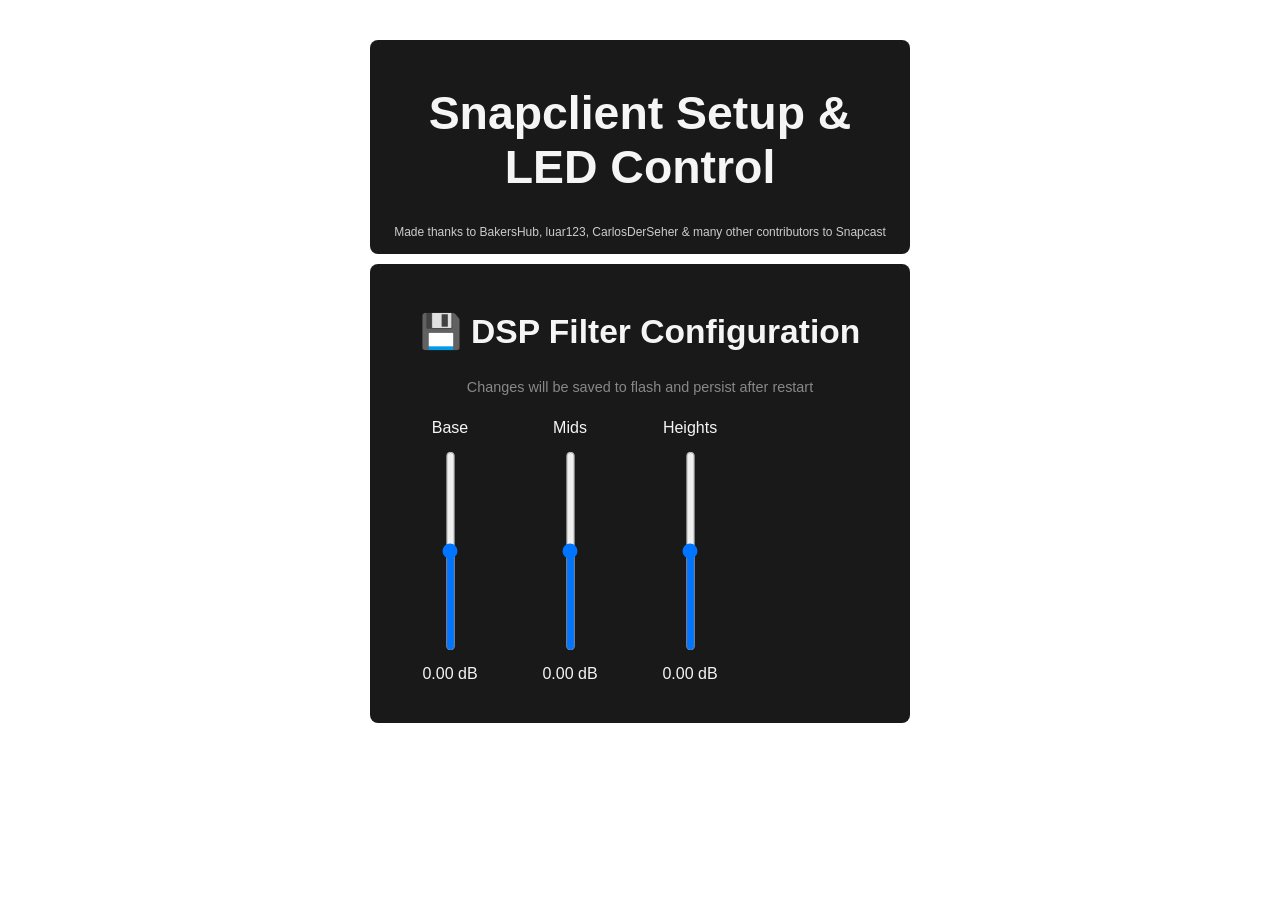
==== components/ui_http_server/html/index.html @ 3b56d6c8 "Update DSP html background Image" ====
<!DOCTYPE HTML><html>
<head>
	<meta charset="UTF-8">
	<title>Snapcast Client DSP & LED Control</title>
	<meta name="viewport" content="width=device-width, initial-scale=1">
	<style>
		html {font-family: Arial, sans-serif; display: inline-block; text-align: center;}
		body {
			margin: 0;
			padding: 20px 0;
			background-image: url('https://raw.githubusercontent.com/BakersHub/Snapclient-BT-LED/refs/heads/Snapclient-BT-LED-LCD/html/SnapcastBG.png');
			background-size: cover;
			background-position: center;
			background-attachment: fixed;
			color: #f5f5f5;
		}

		.headline_container {
			max-width: 500px;
			margin: 20px auto 10px auto;
			padding: 15px 20px;
			background: rgba(0,0,0,0.9);
			border-radius: 8px;
		}

		.body_container {
			max-width: 500px;
			margin: 0 auto 30px auto;
			padding: 20px;
			background: rgba(0,0,0,0.9);
			border-radius: 8px;
		}
		h1 {font-size: 2.9rem;}
		h2 {font-size: 2.1rem;}
		p {font-size: 1.9rem;}

		.slider {
			writing-mode: bt-lr; /* IE */
			-webkit-appearance: slider-vertical; /* Chromium */
			appearance: slider-vertical;
			margin: 14px;
			width: 15px;
			height: 200px;
			border-radius: 5px;
			background: #39a6de;
			outline: none;
			-webkit-transition: .2s;
			transition: opacity .2s;
		}
		.slider::-webkit-slider-thumb {
			-webkit-appearance: none;
			appearance: none;
			width: 25px;
			height: 25px;
			border-radius: 12px;
			background: #f74d4d;
			cursor: pointer;
		}
		.slider::-moz-range-thumb {
			width: 25px;
			height: 25px;
			border-radius: 12px;
			background: #F74D4D;
			cursor: pointer;
		}
		.led-controller {
			background: rgba(0,0,0,0.9);
			padding: 20px;
			margin: 30px auto;
			max-width: 500px;
			border-radius: 8px;
			box-shadow: 0 2px 4px rgba(0,0,0,0.1);
		}
		.led-control-group {
			margin: 15px 0;
			text-align: left;
		}
		.led-control-group label {
			display: inline-block;
			width: 120px;
			font-weight: bold;
			font-size: 1rem;
		}
		.led-control-group input[type="range"] {
			width: 200px;
			vertical-align: middle;
		}
		.led-control-group select,
		.led-control-group input[type="number"],
		.led-control-group input[type="color"] {
			padding: 5px;
			font-size: 14px;
			width: 220px;
		}
		.led-status {
			margin-top: 10px;
			padding: 10px;
			background: #e8f5e9;
			border-radius: 4px;
			min-height: 20px;
			color: #2e7d32;
			font-size: 0.9rem;
		}
	</style>
</head>
<body>
	<div class="headline_container">
		<h1><span id="deviceNameHeading">Snapclient</span> Setup & LED Control</h1>
		<p style="margin: 6px 0 0 0; font-size: 0.75rem; color: #cccccc;">
			Made thanks to BakersHub, luar123, CarlosDerSeher & many other contributors to Snapcast
		</p>
	</div>

	<div class="body_container" style="max-width: 500px; margin:0px auto; padding-bottom: 30px;">
		<h2>💾 DSP Filter Configuration</h2>
		<p style="font-size: 0.9rem; color: #888;">Changes will be saved to flash and persist after restart</p>
		<div class="range_container">
			<div class="range_1_container" style="float:left; margin:10px">
			    <div class="sliders_labels">
			        <label for="BaseGainSlider">Base</label>
			    </div>

			    <div class="sliders_control">
			        <input id="BaseGainSlider" type="range" orient="vertical" onchange="sendUpdateSlider()" oninput="updateSlider('baseSliderValue', this.value)" min="-6.00" max="6.00" value="0.00" step="0.01" class="slider">
			    </div>

			    <div class="slider_value" style="width: 100px;">
			    	<span id="baseSliderValue">0.00</span> dB
			    </div>
			</div>

			<div class="range_2_container" style="float:left; margin:10px">
			    <div class="sliders_labels">
			        <label for="MidGainSlider">Mids</label>
			    </div>

			    <div class="sliders_control">
			        <input id="MidGainSlider" type="range" orient="vertical" onchange="sendUpdateSlider()" oninput="updateSlider('midsSliderValue', this.value)" min="-6.00" max="6.00" value="0.00" step="0.01" class="slider">
			    </div>

			    <div class="slider_value" style="width: 100px;">
			    	<span id="midsSliderValue">0.00</span> dB
			    </div>
			</div>

			<div class="range_3_container" style="float:left; margin:10px">
			    <div class="sliders_labels">
			        <label for="heightsGainSlider">Heights</label>
			    </div>

			    <div class="sliders_control">
			        <input id="heightsGainSlider" type="range" orient="vertical" onchange="sendUpdateSlider()" oninput="updateSlider('heightsSliderValue', this.value)" min="-6.00" max="6.00" value="0.00" step="0.01" class="slider">
			    </div>

			    <div class="slider_value" style="width: 100px;">
			    	<span id="heightsSliderValue">0.00</span> dB
			    </div>
			</div>
		</div>
		<div style="clear: both;"></div>
	</div>
	
	<!-- LED Controller Section -->
	<div class="led-controller" id="ledController">
		<h2>🎵 Sound-Reactive LEDs</h2>
		
		<h3 style="margin-top: 20px; color: #666;">💾 Persistent Configuration</h3>
		<p style="font-size: 0.9rem; color: #888;">Changes below will be saved to flash and persist after restart</p>
		
		<div class="led-control-group">
			<label for="cfgNumLeds">Number of LEDs:</label>
			<input type="number" id="cfgNumLeds" min="1" max="1000" value="100">
		</div>
		
		<div class="led-control-group">
			<label for="cfgGpioPin">GPIO Pin:</label>
			<input type="number" id="cfgGpioPin" min="0" max="39" value="23">
		</div>

		<div class="led-control-group">
			<label for="cfgColorOrder">Color Order:</label>
			<select id="cfgColorOrder">
				<option value="0">RGB</option>
				<option value="1">GRB</option>
			</select>
		</div>

		<div class="led-control-group">
			<label for="cfgLedEnable">Enable LED Controller:</label>
			<input type="checkbox" id="cfgLedEnable" checked>
		</div>
		
		<div class="led-control-group">
			<label for="cfgDefaultBrightness">Default Brightness:</label>
			<input type="range" id="cfgDefaultBrightness" min="0" max="255" value="128">
			<span id="cfgBrightnessVal">128</span>
		</div>

		<div class="led-control-group">
			<label for="cfgAutoRainbow">Rainbow Color 1 (default):</label>
			<input type="checkbox" id="cfgAutoRainbow">
			<label for="cfgRainbowSpeed" style="margin-left: 10px;">Rainbow Speed:</label>
			<input type="range" id="cfgRainbowSpeed" min="0" max="255" value="128" style="width: 150px;">
		</div>

		<div class="led-control-group">
			<label for="cfgAutoRainbow2">Rainbow Color 2 (default):</label>
			<input type="checkbox" id="cfgAutoRainbow2">
			<label for="cfgRainbowSpeed2" style="margin-left: 10px;">Rainbow Speed:</label>
			<input type="range" id="cfgRainbowSpeed2" min="0" max="255" value="128" style="width: 150px;">
		</div>
		
		<div class="led-control-group">
			<label for="cfgDefaultEffect">Default Effect:</label>
			<select id="cfgDefaultEffect">
				<option value="0">Off</option>
				<option value="1">VU Meter</option>
				<option value="2">Spectrum Analyzer</option>
				<option value="3">Pulse</option>
				<option value="4">Wave</option>
				<option value="5">Energy Bar</option>
				<option value="6">Rainbow Pulse</option>
				<option value="7">Beat Flash</option>
				<option value="8">Bass Pulse</option>
				<option value="9">Stereo VU</option>
				<option value="10">Solid Color</option>
				<option value="11">Color Wipe</option>
				<option value="12">Dual Color Wave</option>
				<option value="13">Comet</option>
				<option value="14">Sparkle</option>
				<option value="15">Beat Rainbow</option>
				<option value="16">Multi Comet</option>
				<option value="17">Marching</option>
				<option value="18">Blade Power+</option>
				<option value="19">Scan Multi</option>
				<option value="20">Pitch Spectrum</option>
				<option value="21">Equalizer</option>
				<option value="22">Dual Energy Bar</option>
				<option value="23">Beat Strobe</option>
				<option value="24">Energy Comet</option>
				<option value="25">Fire Flicker</option>
				<option value="26">Center Ripples</option>
				<option value="27">Rainbow Plasma</option>
				<option value="28">Noise Plasma</option>
			</select>
		</div>
		
		<div class="led-control-group">
			<label for="cfgDefaultSpeed">Default Speed:</label>
			<input type="range" id="cfgDefaultSpeed" min="0" max="255" value="128">
			<span id="cfgSpeedVal">128</span>
		</div>
		
		<div class="led-control-group">
			<label for="cfgDefaultSensitivity">Default Sensitivity:</label>
			<input type="range" id="cfgDefaultSensitivity" min="0" max="255" value="150">
			<span id="cfgSensitivityVal">150</span>
		</div>

		<div class="led-control-group">
			<label for="cfgDefaultBassFocus">Default Bass Focus:</label>
			<input type="range" id="cfgDefaultBassFocus" min="0" max="255" value="128">
			<span id="cfgBassFocusVal">128</span>
			<span style="display:block; font-size: 0.8rem; color: #888; margin-top: 4px;">
				Controls how strongly low frequencies (bass) drive the LED effects. Higher values make bass hits dominate the visuals; lower values make mids/highs more visible.
			</span>
		</div>

		<div class="led-control-group">
			<label for="cfgIgnoreVolume">Ignore Playback Volume (Auto Gain):</label>
			<input type="checkbox" id="cfgIgnoreVolume">
			<span style="display:block; font-size: 0.8rem; color: #888; margin-top: 4px;">
				When enabled, LED effects react to the raw audio signal and ignore the player volume, keeping visual intensity consistent even at low listening levels.
			</span>
		</div>
		
		<button onclick="saveLEDConfig()" style="margin: 15px 0; padding: 10px 20px; background: #4CAF50; color: white; border: none; border-radius: 4px; cursor: pointer; font-size: 1rem;">
			💾 Save Configuration & Restart
		</button>
		
		<h3 style="margin-top: 30px; color: #666;">🎨 Live Controls</h3>
		<p style="font-size: 0.9rem; color: #888;">Changes below take effect immediately (not saved)</p>
		
		<div class="led-control-group">
			<label for="ledEffect">Effect:</label>
			<select id="ledEffect" onchange="updateLED()">
				<option value="0">Off</option>
				<option value="1">VU Meter</option>
				<option value="2">Spectrum Analyzer</option>
				<option value="3">Pulse</option>
				<option value="4">Wave</option>
				<option value="5">Energy Bar</option>
				<option value="6">Rainbow Pulse</option>
				<option value="7">Beat Flash</option>
				<option value="8">Bass Pulse</option>
				<option value="9">Stereo VU</option>
				<option value="10">Solid Color</option>
				<option value="11">Color Wipe</option>
				<option value="12">Dual Color Wave</option>
				<option value="13">Comet</option>
				<option value="14">Sparkle</option>
				<option value="15">Beat Rainbow</option>
				<option value="16">Multi Comet</option>
				<option value="17">Marching</option>
				<option value="18">Blade Power+</option>
				<option value="19">Scan Multi</option>
				<option value="20">Pitch Spectrum</option>
				<option value="21">Equalizer</option>
				<option value="22">Dual Energy Bar</option>
				<option value="23">Beat Strobe</option>
				<option value="24">Energy Comet</option>
				<option value="25">Fire Flicker</option>
				<option value="26">Center Ripples</option>
				<option value="27">Rainbow Plasma</option>
				<option value="28">Noise Plasma</option>
			</select>
		</div>
		
		<div class="led-control-group">
			<label for="ledBrightness">Brightness:</label>
			<input type="range" id="ledBrightness" min="0" max="255" value="128" oninput="updateLED()">
			<span id="brightnessValue">128</span>
		</div>
		
		<div class="led-control-group">
			<label for="ledSpeed">Speed:</label>
			<input type="range" id="ledSpeed" min="0" max="255" value="128" oninput="updateLED()">
			<span id="speedValue">128</span>
		</div>
		
		<div class="led-control-group">
			<label for="ledSensitivity">Sensitivity:</label>
			<input type="range" id="ledSensitivity" min="0" max="255" value="150" oninput="updateLED()">
			<span id="sensitivityValue">150</span>
		</div>
		
		<div class="led-control-group">
			<label for="ledBassFocus">Bass Focus:</label>
			<input type="range" id="ledBassFocus" min="0" max="255" value="128" oninput="updateLED()">
			<span id="bassFocusValue">128</span>
		</div>
		
		<div class="led-control-group">
			<label for="ledColor">Color 1:</label>
			<input type="color" id="ledColor" value="#ff0000" onchange="updateLED()">
		</div>
		<div class="led-control-group">
			<label for="ledAutoRainbow">Rainbow Color 1 (live):</label>
			<input type="checkbox" id="ledAutoRainbow" onchange="updateLED()">
			<label for="ledRainbowSpeed" style="margin-left: 10px;">Rainbow Speed:</label>
			<input type="range" id="ledRainbowSpeed" min="0" max="255" value="128" oninput="updateLED()" style="width: 150px;">
		</div>
		<div class="led-control-group">
			<label for="ledColor2">Color 2:</label>
			<input type="color" id="ledColor2" value="#0000ff" onchange="updateLED()">
		</div>
		<div class="led-control-group">
			<label for="ledAutoRainbow2">Rainbow Color 2 (live):</label>
			<input type="checkbox" id="ledAutoRainbow2" onchange="updateLED()">
			<label for="ledRainbowSpeed2" style="margin-left: 10px;">Rainbow Speed:</label>
			<input type="range" id="ledRainbowSpeed2" min="0" max="255" value="128" oninput="updateLED()" style="width: 150px;">
		</div>
		
		<div class="led-status" id="ledStatus">Ready</div>
	</div>

	<!-- System / Device Configuration Section -->
	<div class="led-controller" id="systemController">
		<h2>⚙️ System & Device Configuration</h2>
		<p style="font-size: 0.9rem; color: #888;">These settings control WiFi, Snapserver, device name, Snapcast gain, hardware volume buttons and SH1106 OLED display</p>

		<div class="led-control-group">
			<label for="sysWifiSsid">WiFi SSID:</label>
			<input type="text" id="sysWifiSsid" maxlength="31" placeholder="myssid">
		</div>

		<div class="led-control-group">
			<label for="sysWifiPassword">WiFi Password:</label>
			<input type="text" id="sysWifiPassword" maxlength="63" placeholder="mypassword">
		</div>

		<div class="led-control-group">
			<label for="sysSnapHost">Snapserver Host (IP):</label>
			<input type="text" id="sysSnapHost" maxlength="63" placeholder="192.168.0.30">
		</div>

		<div class="led-control-group">
			<label for="sysSnapPort">Snapserver Port:</label>
			<input type="number" id="sysSnapPort" min="1" max="65535" value="1704">
		</div>

		<div class="led-control-group">
			<label for="sysName">Device / Snapclient Name:</label>
			<input type="text" id="sysName" maxlength="31" placeholder="Snapclient">
		</div>

		<div class="led-control-group">
			<label for="sysGainBoost">Snapcast Gain Boost:</label>
			<input type="number" id="sysGainBoost" min="0.1" max="10" step="0.1" value="1.0">
			<span style="margin-left: 6px; font-size: 0.8rem; color: #ccc;">Notes 👉</span>
			<button type="button" onclick="toggleGainHelp()" title="Gain boost help" style="margin-left: 4px; padding: 2px 6px; font-size: 0.8rem; cursor: pointer;">📎</button>
		</div>

		<div id="gainHelpPanel" style="display:none; text-align:left; font-size:0.8rem; color:#ccc; background:rgba(0,0,0,0.6); padding:8px 10px; border-radius:4px; margin:-8px 0 8px 0;">
			<strong>Snapcast Gain Boost notes</strong><br>
	
			<b>How it works:</b><br>
			Gain 0.5: reduced max volume for small speakers that are getting overpowered.<br><br>
			Gain 1 (default): Audio plays at its original level.<br>
			Gain 2: The audio signal is multiplied by 2 (doubling the waveform amplitude).<br><br>
			<b>Important notes:</b><br>
			Perceived loudness: Doubling amplitude does not double perceived loudness. Roughly +10 dB (~3.16× gain) sounds “twice as loud”.<br>
			Clipping risk: If the signal is already near maximum, multiplying by 2 can clip and distort.<br>
			System volume: This gain just multiplies the signal; extra DAC/amp gain can easily overdrive hardware.<br><br>
			✅ Rule of thumb: Increase gain gradually (e.g. 1.0 → 1.2 → 1.5) and listen for distortion rather than jumping straight to high values.
		</div>

		<div class="led-control-group">
			<label for="sysVolButtons">Enable Volume Buttons:</label>
			<input type="checkbox" id="sysVolButtons" checked>
		</div>

		<div class="led-control-group">
			<label for="sysVolUpPin">Volume Up GPIO:</label>
			<input type="number" id="sysVolUpPin" min="0" max="39" value="27">
		</div>

		<div class="led-control-group">
			<label for="sysVolDownPin">Volume Down GPIO:</label>
			<input type="number" id="sysVolDownPin" min="0" max="39" value="14">
		</div>

		<div class="led-control-group">
			<label for="sysEffectButton">Enable LED ON/OFF Effect Button:</label>
			<input type="checkbox" id="sysEffectButton">
		</div>

		<div class="led-control-group">
			<label for="sysEffectButtonPin">LED ON/OFF Effect Button GPIO:</label>
			<input type="number" id="sysEffectButtonPin" min="0" max="39" value="33">
		</div>

		<div class="led-control-group">
			<label for="sysDisplayEnable">Enable OLED Display:</label>
			<input type="checkbox" id="sysDisplayEnable" checked>
		</div>

		<div class="led-control-group">
			<label for="sysI2cSda">I2C SDA GPIO:</label>
			<input type="number" id="sysI2cSda" min="0" max="39" value="21">
		</div>

		<div class="led-control-group">
			<label for="sysI2cScl">I2C SCL GPIO:</label>
			<input type="number" id="sysI2cScl" min="0" max="39" value="22">
		</div>

		<div class="led-control-group">
			<label for="sysI2cFreq">I2C Frequency (Hz):</label>
			<input type="number" id="sysI2cFreq" min="10000" max="1000000" step="10000" value="400000">
		</div>

		<div class="led-control-group">
			<label for="sysDisplaySize">Display Size:</label>
			<select id="sysDisplaySize">
				<option value="128">1.28\" SH1106 128x64 (column 2)</option>
				<option value="96">0.96\" SSD1306 128x64 (column 0)</option>
			</select>
			<span style="display:block; font-size: 0.8rem; color: #888; margin-top: 4px;">
				Horizontal column offset for the panel. Classic SH1106 1.28&quot; modules typically use 2, while many 0.96&quot; SSD1306 128x64 modules use 0.
			</span>
		</div>

		<button onclick="saveSystemConfig()" style="margin: 15px 0; padding: 10px 20px; background: #4CAF50; color: white; border: none; border-radius: 4px; cursor: pointer; font-size: 1rem;">
			💾 Save System Config & Restart
		</button>

		<div class="led-status" id="systemStatus">Ready</div>
	</div>

	<script>
		// DSP Processor Functions
		function sendUpdateSlider() {
			var gain_1 = document.getElementById('BaseGainSlider').value;
			var gain_2 = document.getElementById('MidGainSlider').value;
			var gain_3 = document.getElementById('heightsGainSlider').value;

			console.log(gain_1 + ", " + gain_2 + ", " + gain_3);
			console.log("/post?gain_1=" + gain_1 + "&gain_2=" + gain_2 + "&gain_3=" + gain_3);
			var httpRequest = new XMLHttpRequest();
			httpRequest.open("POST", "/post?gain_1=" + gain_1 + "&gain_2=" + gain_2 + "&gain_3=" + gain_3, true);
			httpRequest.send();
		}

		function updateSlider(id, val) {
			var output = document.getElementById(id);
			output.innerHTML = val;
		}

		function loadDspConfig() {
			fetch('/dsp/config')
				.then(response => {
					if (!response.ok) {
						throw new Error('HTTP ' + response.status);
					}
					return response.json();
				})
				.then(data => {
					if (typeof data.gain1 !== 'undefined') {
						var gain1 = parseFloat(data.gain1);
						if (!isNaN(gain1)) {
							var baseSlider = document.getElementById('BaseGainSlider');
							baseSlider.value = gain1.toFixed(2);
							updateSlider('baseSliderValue', baseSlider.value);
						}
					}
					if (typeof data.gain2 !== 'undefined') {
						var gain2 = parseFloat(data.gain2);
						if (!isNaN(gain2)) {
							var midSlider = document.getElementById('MidGainSlider');
							midSlider.value = gain2.toFixed(2);
							updateSlider('midsSliderValue', midSlider.value);
						}
					}
					if (typeof data.gain3 !== 'undefined') {
						var gain3 = parseFloat(data.gain3);
						if (!isNaN(gain3)) {
							var heightsSlider = document.getElementById('heightsGainSlider');
							heightsSlider.value = gain3.toFixed(2);
							updateSlider('heightsSliderValue', heightsSlider.value);
						}
					}
				})
				.catch(error => {
					console.log('DSP config not available', error);
				});
		}

		// LED Controller Functions
		function updateBrightnessDisplay() {
			document.getElementById('brightnessValue').textContent = document.getElementById('ledBrightness').value;
		}
		
		function updateSpeedDisplay() {
			document.getElementById('speedValue').textContent = document.getElementById('ledSpeed').value;
		}
		
		function updateSensitivityDisplay() {
			document.getElementById('sensitivityValue').textContent = document.getElementById('ledSensitivity').value;
		}
		
		function updateConfigDisplays() {
			document.getElementById('cfgBrightnessVal').textContent = document.getElementById('cfgDefaultBrightness').value;
			document.getElementById('cfgSpeedVal').textContent = document.getElementById('cfgDefaultSpeed').value;
			document.getElementById('cfgSensitivityVal').textContent = document.getElementById('cfgDefaultSensitivity').value;
			document.getElementById('cfgBassFocusVal').textContent = document.getElementById('cfgDefaultBassFocus').value;
		}
		
		// Update config value displays
		document.getElementById('cfgDefaultBrightness').oninput = updateConfigDisplays;
		document.getElementById('cfgDefaultSpeed').oninput = updateConfigDisplays;
		document.getElementById('cfgDefaultSensitivity').oninput = updateConfigDisplays;
		document.getElementById('cfgDefaultBassFocus').oninput = updateConfigDisplays;
		
		function hexToRgb(hex) {
			var result = /^#?([a-f\d]{2})([a-f\d]{2})([a-f\d]{2})$/i.exec(hex);
			return result ? {
				r: parseInt(result[1], 16),
				g: parseInt(result[2], 16),
				b: parseInt(result[3], 16)
			} : null;
		}
		
		function updateLED() {
			var rgb = hexToRgb(document.getElementById('ledColor').value);
			var rgb2 = hexToRgb(document.getElementById('ledColor2').value);
			var brightness = document.getElementById('ledBrightness').value;
			var speed = document.getElementById('ledSpeed').value;
			var sensitivity = document.getElementById('ledSensitivity').value;
			var bassFocus = document.getElementById('ledBassFocus').value;
			var autoRainbow = document.getElementById('ledAutoRainbow').checked ? '1' : '0';
			var rainbowSpeed = document.getElementById('ledRainbowSpeed').value;
			var autoRainbow2 = document.getElementById('ledAutoRainbow2').checked ? '1' : '0';
			var rainbowSpeed2 = document.getElementById('ledRainbowSpeed2').value;
			
			updateBrightnessDisplay();
			updateSpeedDisplay();
			updateSensitivityDisplay();
			document.getElementById('bassFocusValue').textContent = bassFocus;
			
			var params = 'effect=' + document.getElementById('ledEffect').value +
					'&brightness=' + brightness +
					'&speed=' + speed +
					'&sensitivity=' + sensitivity +
					'&bass_focus=' + bassFocus +
					'&auto_rainbow=' + autoRainbow +
					'&rainbow_speed=' + rainbowSpeed +
					'&auto_rainbow2=' + autoRainbow2 +
					'&rainbow_speed2=' + rainbowSpeed2 +
					'&color=' + rgb.r + ',' + rgb.g + ',' + rgb.b +
					'&color2=' + rgb2.r + ',' + rgb2.g + ',' + rgb2.b;
			
			document.getElementById('ledStatus').textContent = 'Updating...';
			
			fetch('/led', {
				method: 'POST',
				headers: {
					'Content-Type': 'application/x-www-form-urlencoded',
				},
				body: params
			})
			.then(response => response.text())
			.then(data => {
				document.getElementById('ledStatus').textContent = '✓ ' + data;
			})
			.catch(error => {
				document.getElementById('ledStatus').textContent = '✗ Error: ' + error;
			});
		}
		
		function saveLEDConfig() {
			var rainbowSpeed = document.getElementById('cfgRainbowSpeed').value;
			var rainbowSpeed2 = document.getElementById('cfgRainbowSpeed2').value;
			var bassFocusDefault = document.getElementById('cfgDefaultBassFocus').value;
			var params = 'num_leds=' + document.getElementById('cfgNumLeds').value +
					'&gpio_pin=' + document.getElementById('cfgGpioPin').value +
					'&enabled=' + (document.getElementById('cfgLedEnable').checked ? '1' : '0') +
					'&color_order=' + document.getElementById('cfgColorOrder').value +
					'&ignore_volume=' + (document.getElementById('cfgIgnoreVolume').checked ? '1' : '0') +
					'&auto_rainbow=' + (document.getElementById('cfgAutoRainbow').checked ? '1' : '0') +
					'&rainbow_speed=' + rainbowSpeed +
					'&auto_rainbow2=' + (document.getElementById('cfgAutoRainbow2').checked ? '1' : '0') +
					'&rainbow_speed2=' + rainbowSpeed2 +
					'&bass_focus=' + bassFocusDefault +
					'&brightness=' + document.getElementById('cfgDefaultBrightness').value +
					'&effect=' + document.getElementById('cfgDefaultEffect').value +
					'&speed=' + document.getElementById('cfgDefaultSpeed').value +
					'&sensitivity=' + document.getElementById('cfgDefaultSensitivity').value +
					'&color=' + hexToRgb(document.getElementById('ledColor').value).r + ',' +
					              hexToRgb(document.getElementById('ledColor').value).g + ',' +
					              hexToRgb(document.getElementById('ledColor').value).b +
					'&color2=' + hexToRgb(document.getElementById('ledColor2').value).r + ',' +
					               hexToRgb(document.getElementById('ledColor2').value).g + ',' +
					               hexToRgb(document.getElementById('ledColor2').value).b;
			
			document.getElementById('ledStatus').textContent = '💾 Saving configuration...';
			document.getElementById('ledStatus').style.background = '#fff3cd';
			document.getElementById('ledStatus').style.color = '#856404';
			
			fetch('/led/config', {
				method: 'POST',
				headers: {
					'Content-Type': 'application/x-www-form-urlencoded',
				},
				body: params
			})
			.then(response => response.text())
			.then(data => {
				document.getElementById('ledStatus').textContent = '✓ ' + data;
				document.getElementById('ledStatus').style.background = '#d4edda';
				document.getElementById('ledStatus').style.color = '#155724';
			})
			.catch(error => {
				document.getElementById('ledStatus').textContent = '✗ Error: ' + error;
				document.getElementById('ledStatus').style.background = '#ffebee';
				document.getElementById('ledStatus').style.color = '#c62828';
			});
		}
		
		function loadLEDConfig() {
			fetch('/led')
				.then(response => response.json())
				.then(data => {
					// Load live controls
					document.getElementById('ledEffect').value = data.effect;
					document.getElementById('ledBrightness').value = data.brightness;
					document.getElementById('ledSpeed').value = data.speed;
					document.getElementById('ledSensitivity').value = data.sensitivity;
					if (typeof data.bass_focus !== 'undefined') {
						document.getElementById('ledBassFocus').value = data.bass_focus;
					}
					document.getElementById('ledAutoRainbow').checked = !!data.auto_rainbow;
					if (typeof data.auto_rainbow2 !== 'undefined') {
						document.getElementById('ledAutoRainbow2').checked = !!data.auto_rainbow2;
					}
					if (typeof data.rainbow_speed !== 'undefined') {
						document.getElementById('ledRainbowSpeed').value = data.rainbow_speed;
					}
					if (typeof data.rainbow_speed2 !== 'undefined') {
						document.getElementById('ledRainbowSpeed2').value = data.rainbow_speed2;
					}
					
					// Load config values
					document.getElementById('cfgNumLeds').value = data.num_leds;
					document.getElementById('cfgGpioPin').value = 23; // Will come from backend later
					if (typeof data.enabled !== 'undefined') {
						document.getElementById('cfgLedEnable').checked = !!data.enabled;
					}
					if (typeof data.color_order !== 'undefined') {
						document.getElementById('cfgColorOrder').value = data.color_order;
					}
					if (typeof data.ignore_volume !== 'undefined') {
						document.getElementById('cfgIgnoreVolume').checked = !!data.ignore_volume;
					}
					if (typeof data.bass_focus !== 'undefined') {
						document.getElementById('cfgDefaultBassFocus').value = data.bass_focus;
					}
					if (typeof data.auto_rainbow !== 'undefined') {
						document.getElementById('cfgAutoRainbow').checked = !!data.auto_rainbow;
					}
					if (typeof data.auto_rainbow2 !== 'undefined') {
						document.getElementById('cfgAutoRainbow2').checked = !!data.auto_rainbow2;
					}
					if (typeof data.rainbow_speed !== 'undefined') {
						document.getElementById('cfgRainbowSpeed').value = data.rainbow_speed;
					}
					if (typeof data.rainbow_speed2 !== 'undefined') {
						document.getElementById('cfgRainbowSpeed2').value = data.rainbow_speed2;
					}
					document.getElementById('cfgDefaultBrightness').value = data.brightness;
					document.getElementById('cfgDefaultEffect').value = data.effect;
					document.getElementById('cfgDefaultSpeed').value = data.speed;
					document.getElementById('cfgDefaultSensitivity').value = data.sensitivity;
					
					var hex = '#' + 
							('0' + data.color.r.toString(16)).slice(-2) +
							('0' + data.color.g.toString(16)).slice(-2) +
							('0' + data.color.b.toString(16)).slice(-2);
					document.getElementById('ledColor').value = hex;

					// Secondary color (if provided)
					if (data.color2) {
						var hex2 = '#' +
							('0' + data.color2.r.toString(16)).slice(-2) +
							('0' + data.color2.g.toString(16)).slice(-2) +
							('0' + data.color2.b.toString(16)).slice(-2);
						document.getElementById('ledColor2').value = hex2;
					}
					
					updateBrightnessDisplay();
					updateSpeedDisplay();
					updateSensitivityDisplay();
					updateConfigDisplays();
					
					document.getElementById('ledStatus').textContent = 'Connected (' + data.num_leds + ' LEDs)';
				})
				.catch(error => {
					document.getElementById('ledController').style.display = 'none';
					console.log('LED controller not available');
				});
		}

		function loadSystemConfig() {
			fetch('/system/config')
				.then(response => response.json())
				.then(data => {
					if (data.wifi_ssid) {
						document.getElementById('sysWifiSsid').value = data.wifi_ssid;
					}
					if (typeof data.wifi_password !== 'undefined') {
						document.getElementById('sysWifiPassword').value = data.wifi_password;
					}
					if (data.snapserver_host) {
						document.getElementById('sysSnapHost').value = data.snapserver_host;
					}
					if (typeof data.snapserver_port !== 'undefined') {
						document.getElementById('sysSnapPort').value = data.snapserver_port;
					}
					if (data.snapclient_name) {
						document.getElementById('sysName').value = data.snapclient_name;
						var headingNameEl = document.getElementById('deviceNameHeading');
						if (headingNameEl) {
							headingNameEl.textContent = data.snapclient_name;
						}
					}
					if (typeof data.snapcast_gain_boost !== 'undefined') {
						document.getElementById('sysGainBoost').value = data.snapcast_gain_boost;
					}
					if (typeof data.volume_buttons_enabled !== 'undefined') {
						document.getElementById('sysVolButtons').checked = !!data.volume_buttons_enabled;
					}
					if (typeof data.volume_up_pin !== 'undefined') {
						document.getElementById('sysVolUpPin').value = data.volume_up_pin;
					}
					if (typeof data.volume_down_pin !== 'undefined') {
						document.getElementById('sysVolDownPin').value = data.volume_down_pin;
					}
					if (typeof data.effect_button_enabled !== 'undefined') {
						document.getElementById('sysEffectButton').checked = !!data.effect_button_enabled;
					}
					if (typeof data.effect_button_pin !== 'undefined') {
						document.getElementById('sysEffectButtonPin').value = data.effect_button_pin;
					}
					if (typeof data.sh1106_enabled !== 'undefined') {
						document.getElementById('sysDisplayEnable').checked = !!data.sh1106_enabled;
					}
					if (typeof data.sh1106_sda_gpio !== 'undefined') {
						document.getElementById('sysI2cSda').value = data.sh1106_sda_gpio;
					}
					if (typeof data.sh1106_scl_gpio !== 'undefined') {
						document.getElementById('sysI2cScl').value = data.sh1106_scl_gpio;
					}
					if (typeof data.sh1106_i2c_freq_hz !== 'undefined') {
						document.getElementById('sysI2cFreq').value = data.sh1106_i2c_freq_hz;
					}
					if (typeof data.sh1106_column_offset !== 'undefined') {
						// Map column offset back to display size selection
						if (data.sh1106_column_offset === 0) {
							document.getElementById('sysDisplaySize').value = '96';
						} else {
							document.getElementById('sysDisplaySize').value = '128';
						}
					}
					document.getElementById('systemStatus').textContent = 'System config loaded';
				})
				.catch(error => {
					console.log('System config not available', error);
					document.getElementById('systemController').style.display = 'none';
				});
		}

		function saveSystemConfig() {
			var params = 'snapclient_name=' + encodeURIComponent(document.getElementById('sysName').value) +
				'&snapcast_gain_boost=' + encodeURIComponent(document.getElementById('sysGainBoost').value) +
				'&wifi_ssid=' + encodeURIComponent(document.getElementById('sysWifiSsid').value) +
				'&wifi_password=' + encodeURIComponent(document.getElementById('sysWifiPassword').value) +
				'&snapserver_host=' + encodeURIComponent(document.getElementById('sysSnapHost').value) +
				'&snapserver_port=' + encodeURIComponent(document.getElementById('sysSnapPort').value) +
				'&volume_buttons_enabled=' + (document.getElementById('sysVolButtons').checked ? '1' : '0') +
				'&volume_up_pin=' + document.getElementById('sysVolUpPin').value +
				'&volume_down_pin=' + document.getElementById('sysVolDownPin').value +
				'&effect_button_enabled=' + (document.getElementById('sysEffectButton').checked ? '1' : '0') +
				'&effect_button_pin=' + document.getElementById('sysEffectButtonPin').value +
				'&sh1106_enabled=' + (document.getElementById('sysDisplayEnable').checked ? '1' : '0') +
				'&sh1106_sda_gpio=' + document.getElementById('sysI2cSda').value +
				'&sh1106_scl_gpio=' + document.getElementById('sysI2cScl').value +
				'&sh1106_i2c_freq_hz=' + document.getElementById('sysI2cFreq').value +
				'&sh1106_column_offset=' + (document.getElementById('sysDisplaySize').value === '96' ? '0' : '2');

			document.getElementById('systemStatus').textContent = '💾 Saving system config...';
			document.getElementById('systemStatus').style.background = '#fff3cd';
			document.getElementById('systemStatus').style.color = '#856404';

			fetch('/system/config', {
				method: 'POST',
				headers: {
					'Content-Type': 'application/x-www-form-urlencoded',
				},
				body: params
			})
			.then(response => response.text())
			.then(data => {
				document.getElementById('systemStatus').textContent = '✓ ' + data;
				document.getElementById('systemStatus').style.background = '#d4edda';
				document.getElementById('systemStatus').style.color = '#155724';
			})
			.catch(error => {
				document.getElementById('systemStatus').textContent = '✗ Error: ' + error;
				document.getElementById('systemStatus').style.background = '#ffebee';
				document.getElementById('systemStatus').style.color = '#c62828';
			});
		}

		function toggleGainHelp() {
			var panel = document.getElementById('gainHelpPanel');
			if (!panel) return;
			panel.style.display = (panel.style.display === 'none' || panel.style.display === '') ? 'block' : 'none';
		}
		
		// Load LED config on page load
		window.addEventListener('load', function() {
			loadLEDConfig();
			loadSystemConfig();
			loadDspConfig();
		});
	</script>
</body>
</html>
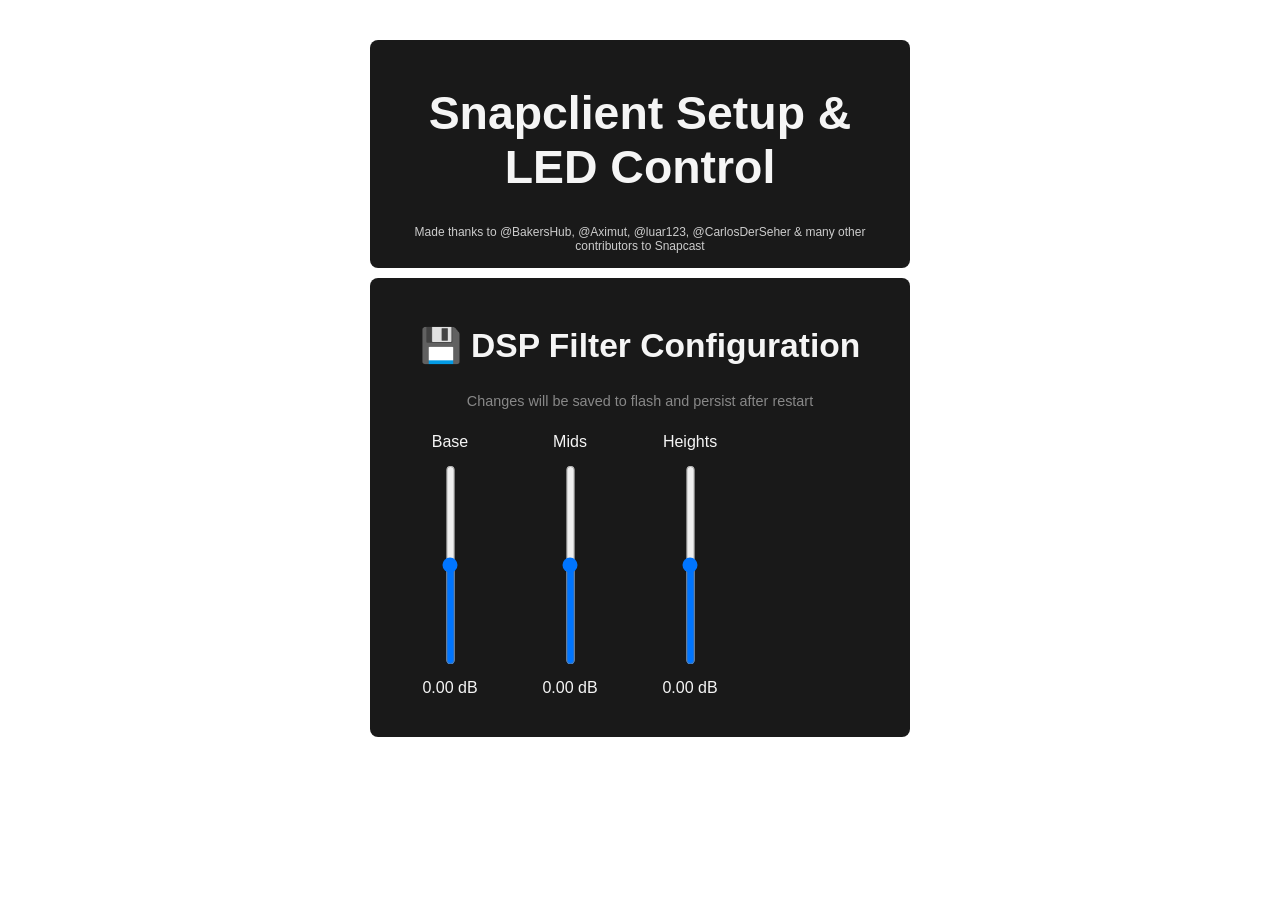
==== commit 078e0541: "Special thanks to Aximut for Bluetooth infection" ====
--- a/components/ui_http_server/html/index.html
+++ b/components/ui_http_server/html/index.html
@@ -8,7 +8,7 @@
 		body {
 			margin: 0;
 			padding: 20px 0;
-			background-image: url('https://raw.githubusercontent.com/BakersHub/Snapclient-BT-LED/refs/heads/Snapclient-BT-LED-LCD/html/SnapcastBG.png');
+			background-image: url('https://raw.githubusercontent.com/BakersHub/Snapclient-BT-LED-OLED/refs/heads/main/SnapcastBG.png');
 			background-size: cover;
 			background-position: center;
 			background-attachment: fixed;
@@ -107,7 +107,7 @@
 	<div class="headline_container">
 		<h1><span id="deviceNameHeading">Snapclient</span> Setup & LED Control</h1>
 		<p style="margin: 6px 0 0 0; font-size: 0.75rem; color: #cccccc;">
-			Made thanks to BakersHub, luar123, CarlosDerSeher & many other contributors to Snapcast
+			Made thanks to @BakersHub, @Aximut, @luar123, @CarlosDerSeher & many other contributors to Snapcast
 		</p>
 	</div>
 
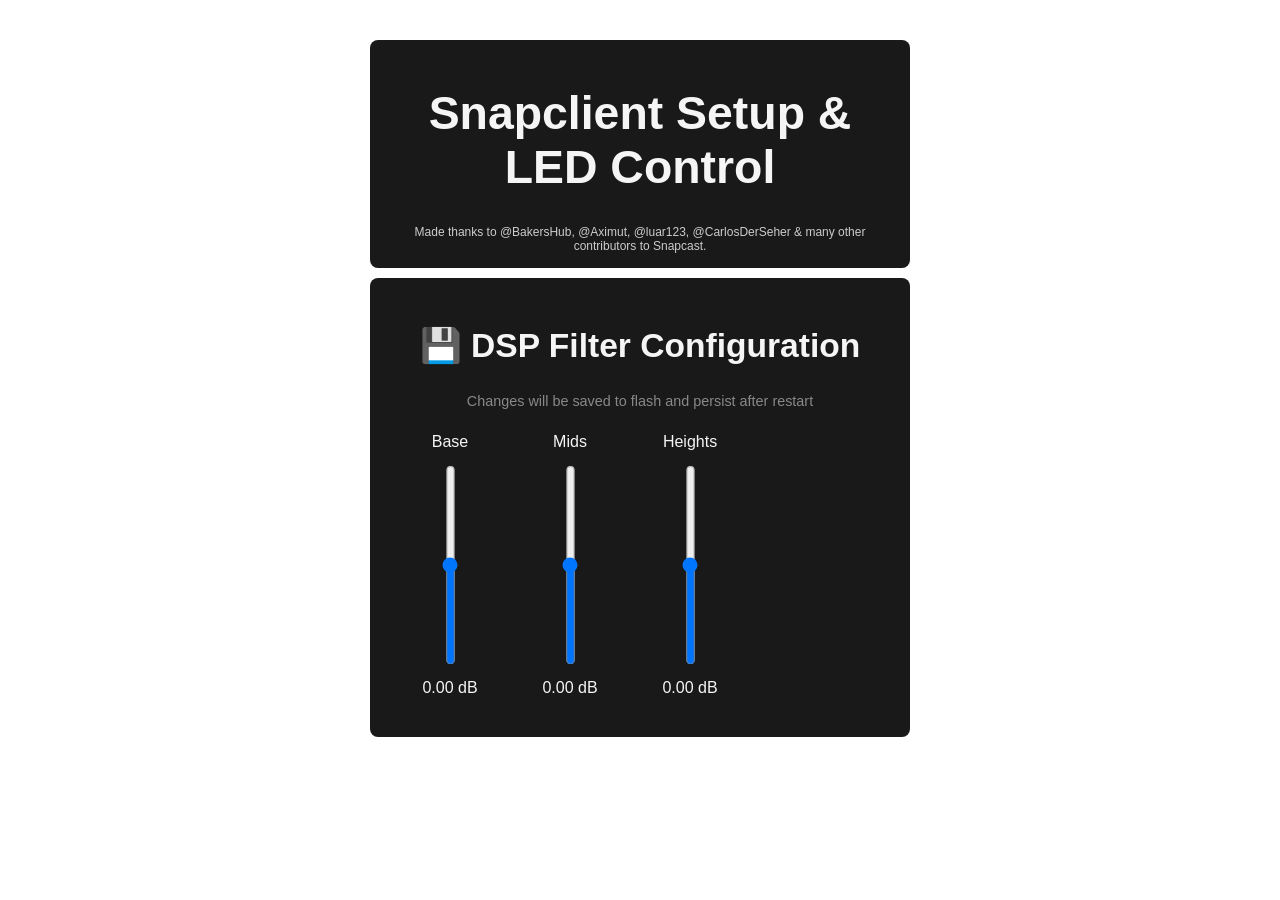
==== commit 6c61c620: "Specials thanks to Aximut for the Bluetooth infection" ====
--- a/components/ui_http_server/html/index.html
+++ b/components/ui_http_server/html/index.html
@@ -107,7 +107,7 @@
 	<div class="headline_container">
 		<h1><span id="deviceNameHeading">Snapclient</span> Setup & LED Control</h1>
 		<p style="margin: 6px 0 0 0; font-size: 0.75rem; color: #cccccc;">
-			Made thanks to @BakersHub, @Aximut, @luar123, @CarlosDerSeher & many other contributors to Snapcast
+			Made thanks to @BakersHub, @Aximut, @luar123, @CarlosDerSeher & many other contributors to Snapcast.
 		</p>
 	</div>
 
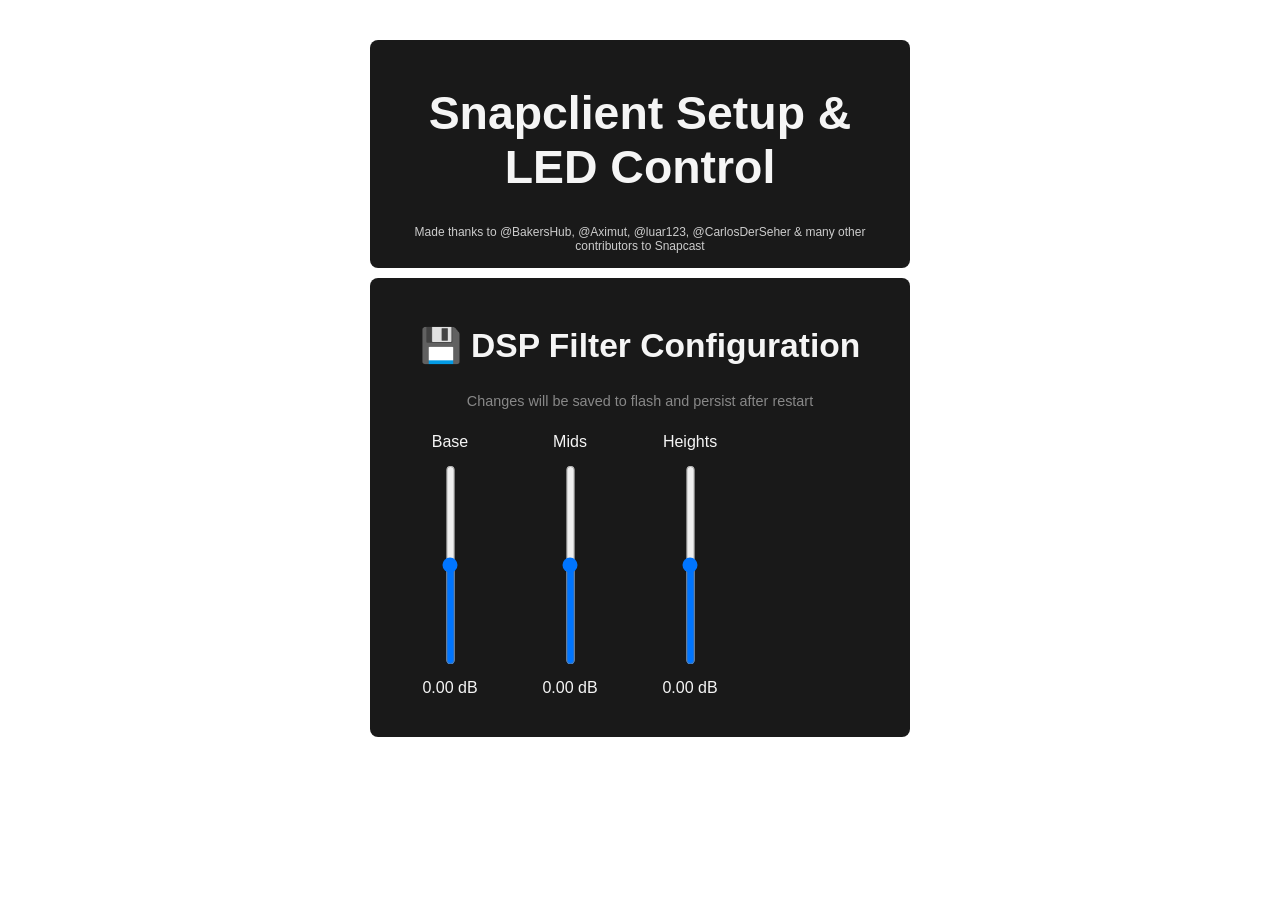
==== commit 0309d9ff: "Add runtime-configurable audio pins and update documentation - Introduced runtime-overridable audio " ====
--- a/components/ui_http_server/html/index.html
+++ b/components/ui_http_server/html/index.html
@@ -107,7 +107,7 @@
 	<div class="headline_container">
 		<h1><span id="deviceNameHeading">Snapclient</span> Setup & LED Control</h1>
 		<p style="margin: 6px 0 0 0; font-size: 0.75rem; color: #cccccc;">
-			Made thanks to @BakersHub, @Aximut, @luar123, @CarlosDerSeher & many other contributors to Snapcast.
+			Made thanks to @BakersHub, @Aximut, @luar123, @CarlosDerSeher & many other contributors to Snapcast
 		</p>
 	</div>
 
@@ -468,6 +468,37 @@
 			</select>
 			<span style="display:block; font-size: 0.8rem; color: #888; margin-top: 4px;">
 				Horizontal column offset for the panel. Classic SH1106 1.28&quot; modules typically use 2, while many 0.96&quot; SSD1306 128x64 modules use 0.
+			</span>
+		</div>
+
+		<div class="led-control-group">
+			<label for="sysI2sMclk">I2S MCLK GPIO:</label>
+			<input type="number" id="sysI2sMclk" min="-1" max="39" value="0">
+			<span style="display:block; font-size: 0.8rem; color: #888; margin-top: 4px;">
+				Use -1 to disable MCLK if your DAC does not need it.
+			</span>
+		</div>
+
+		<div class="led-control-group">
+			<label for="sysI2sBck">I2S BCK GPIO:</label>
+			<input type="number" id="sysI2sBck" min="0" max="39" value="33">
+		</div>
+
+		<div class="led-control-group">
+			<label for="sysI2sLrck">I2S LRCK GPIO:</label>
+			<input type="number" id="sysI2sLrck" min="0" max="39" value="32">
+		</div>
+
+		<div class="led-control-group">
+			<label for="sysI2sData">I2S DATAOUT GPIO:</label>
+			<input type="number" id="sysI2sData" min="0" max="39" value="25">
+		</div>
+
+		<div class="led-control-group">
+			<label for="sysPcmMute">PCM5102A MUTE GPIO:</label>
+			<input type="number" id="sysPcmMute" min="-1" max="39" value="26">
+			<span style="display:block; font-size: 0.8rem; color: #888; margin-top: 4px;">
+				Set to -1 if your DAC mute pin is not connected.
 			</span>
 		</div>
 
@@ -811,6 +842,21 @@
 							document.getElementById('sysDisplaySize').value = '128';
 						}
 					}
+					if (typeof data.i2s_mclk_pin !== 'undefined') {
+						document.getElementById('sysI2sMclk').value = data.i2s_mclk_pin;
+					}
+					if (typeof data.i2s_bck_pin !== 'undefined') {
+						document.getElementById('sysI2sBck').value = data.i2s_bck_pin;
+					}
+					if (typeof data.i2s_lrck_pin !== 'undefined') {
+						document.getElementById('sysI2sLrck').value = data.i2s_lrck_pin;
+					}
+					if (typeof data.i2s_dataout_pin !== 'undefined') {
+						document.getElementById('sysI2sData').value = data.i2s_dataout_pin;
+					}
+					if (typeof data.pcm5102a_mute_pin !== 'undefined') {
+						document.getElementById('sysPcmMute').value = data.pcm5102a_mute_pin;
+					}
 					document.getElementById('systemStatus').textContent = 'System config loaded';
 				})
 				.catch(error => {
@@ -835,7 +881,12 @@
 				'&sh1106_sda_gpio=' + document.getElementById('sysI2cSda').value +
 				'&sh1106_scl_gpio=' + document.getElementById('sysI2cScl').value +
 				'&sh1106_i2c_freq_hz=' + document.getElementById('sysI2cFreq').value +
-				'&sh1106_column_offset=' + (document.getElementById('sysDisplaySize').value === '96' ? '0' : '2');
+				'&sh1106_column_offset=' + (document.getElementById('sysDisplaySize').value === '96' ? '0' : '2') +
+				'&i2s_mclk_pin=' + document.getElementById('sysI2sMclk').value +
+				'&i2s_bck_pin=' + document.getElementById('sysI2sBck').value +
+				'&i2s_lrck_pin=' + document.getElementById('sysI2sLrck').value +
+				'&i2s_dataout_pin=' + document.getElementById('sysI2sData').value +
+				'&pcm5102a_mute_pin=' + document.getElementById('sysPcmMute').value;
 
 			document.getElementById('systemStatus').textContent = '💾 Saving system config...';
 			document.getElementById('systemStatus').style.background = '#fff3cd';
